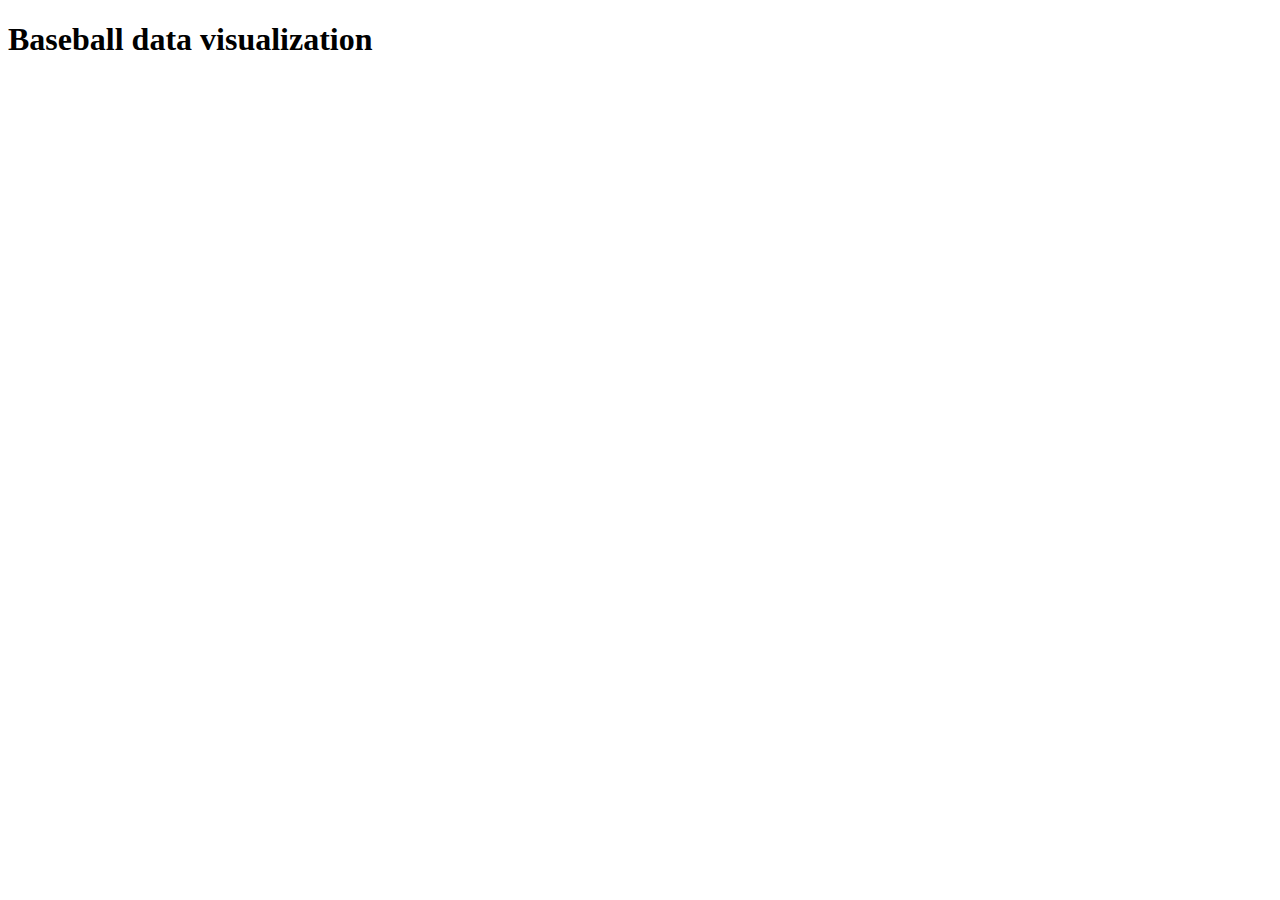
==== index.html @ c1b7d488 "Added code for boxplot" ====
<!DOCTYPE html>
<html>
<head>
  <meta charset="utf-8">
  <meta name="viewport" content="width=device-width, initial-scale=1">
  <title>Visualizing Baseball Data</title>
  <link rel="stylesheet" href="css/style.css">
  <script src="https://d3js.org/d3.v3.min.js" charset="utf-8"></script>
</head>
<body>
  <h1>Baseball data visualization</h1>

  <script src="js/create_barplot.js"></script>
  <script src="js/box.js"></script>
  <script src="js/create_boxplot.js"></script>
  <script>
  d3.csv("data/baseball_data.csv", function(d){
  // + sign before variable, converts to number
    return{
      "name": d.name,
      "handedness": d.handedness,
      "height": +d.height,
      "weight": +d.weight,
      "avg": +d.avg,
      "HR": +d.HR
    };
  },function(data){
    draw_bar_plot(data);
    draw_box_plot(data, "avg");
    draw_box_plot(data, "HR");
  });
  </script>
</body>
</html>
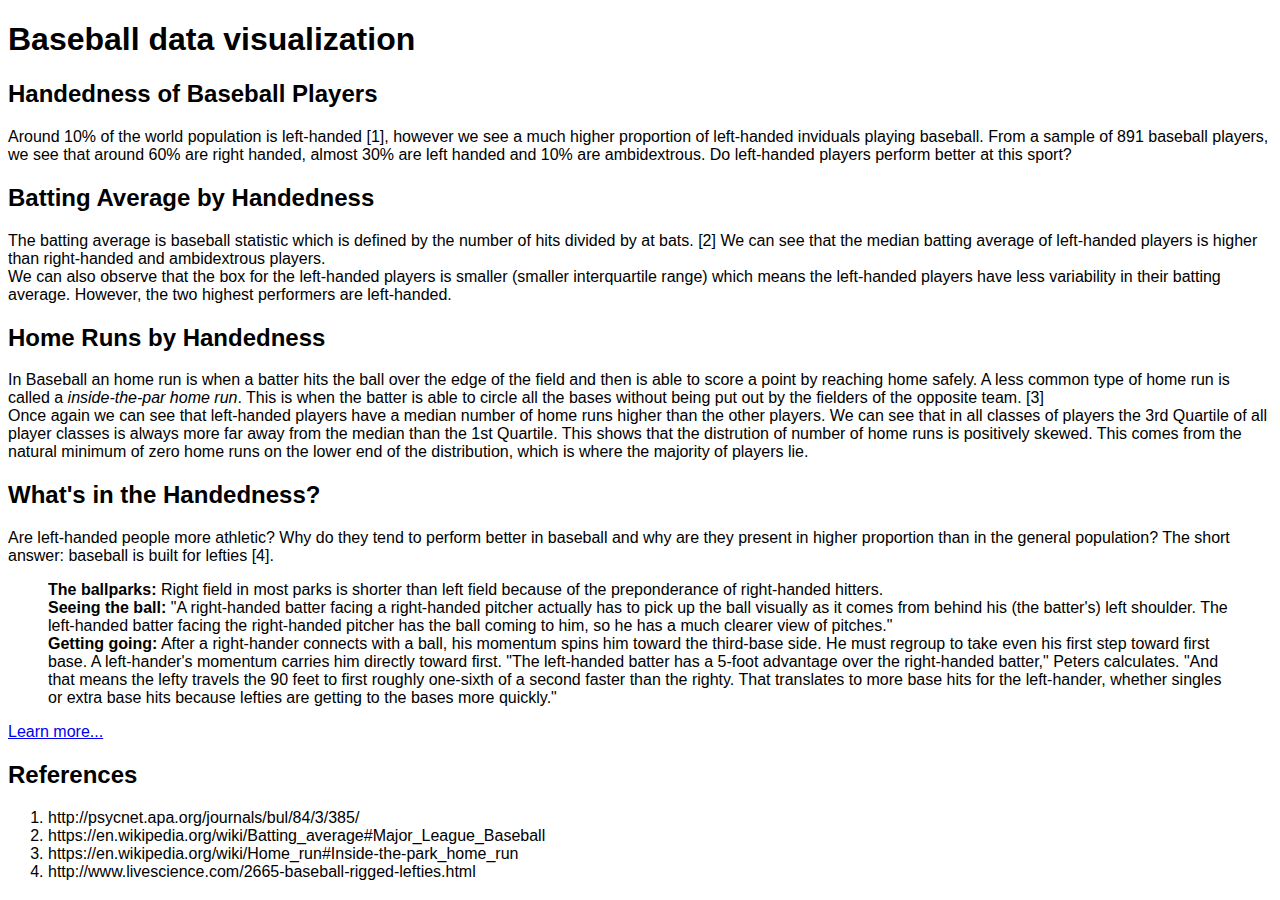
==== commit ed50f9da: "Completed the narrative" ====
--- a/index.html
+++ b/index.html
@@ -9,12 +9,85 @@
 </head>
 <body>
   <h1>Baseball data visualization</h1>
+  <div id="hand-barplot" class="story-text">
+    <h2>Handedness of Baseball Players</h2>
+    <p>Around 10% of the world population is left-handed [1], however we
+    see a much higher proportion of left-handed inviduals playing baseball.
+    From a sample of 891 baseball players, we see that around 60% are right handed,
+    almost 30% are left handed and 10% are ambidextrous. Do left-handed
+    players perform better at this sport?</p>
+  </div>
+  <div id="avg-boxplot" class="story-text">
+    <h2>Batting Average by Handedness</h2>
+    <p>The batting average is baseball statistic which is defined by the number
+      of hits divided by at bats. [2] We can see that the median batting average
+      of left-handed players is higher than right-handed and ambidextrous players.
+      <br>
+      We can also observe that the box for the left-handed players is smaller
+      (smaller interquartile range) which means the left-handed players have
+      less variability in their batting average. However, the two highest performers
+      are left-handed.
+    </p>
 
+  </div>
+  <div id="HR-boxplot" class="story-text">
+    <h2>Home Runs by Handedness</h2>
+    <p>In Baseball an home run is when a batter hits the ball over the edge of
+      the field and then is able to score a point by reaching home safely. A less
+      common type of home run is called a <em>inside-the-par home run</em>. This
+      is when the batter is able to circle all the bases without being  put out by
+      the fielders of the opposite team. [3]
+      <br>
+      Once again we can see that left-handed players have a median number of home runs
+      higher than the other players. We can see that in all classes of players
+      the 3rd Quartile of all player classes is always more far away from the median
+      than the 1st Quartile. This shows that the distrution of number of home runs
+      is positively skewed. This comes from the natural minimum of zero home runs
+      on the lower end of the distribution, which is where the majority of players lie.
+    </p>
+  </div>
+  <div id="why-better" class="story-text">
+    <h2>What's in the Handedness?</h2>
+    Are left-handed people more athletic? Why do they tend to perform better in
+    baseball and why are they present in higher proportion than in the general
+    population? The short answer: baseball is built for lefties [4].
+
+    <blockquote cite="http://www.livescience.com/2665-baseball-rigged-lefties.html">
+      <b>The ballparks:</b> Right field in most parks is shorter than left field
+      because of the preponderance of right-handed hitters.
+      <br>
+
+<b>Seeing the ball:</b> "A right-handed batter facing a right-handed pitcher actually
+has to pick up the ball visually as it comes from behind his (the batter's) left
+shoulder. The left-handed batter facing the right-handed pitcher has the ball
+coming to him, so he has a much clearer view of pitches."
+<br>
+<b>Getting going:</b> After a right-hander connects with a ball, his momentum spins him
+toward the third-base side. He must regroup to take even his first step toward
+first base. A left-hander's momentum carries him directly toward first. "The
+left-handed batter has a 5-foot advantage over the right-handed batter," Peters
+calculates. "And that means the lefty travels the 90 feet to first roughly
+one-sixth of a second faster than the righty. That translates to more base hits
+for the left-hander, whether singles or extra base hits because lefties are
+getting to the bases more quickly."
+    </blockquote>
+    <p><a href="http://www.livescience.com/2665-baseball-rigged-lefties.html">Learn more...</a></p>
+
+  </div>
+  <div id="references" class="story-text">
+    <h2>References</h2>
+    <ol>
+      <li> http://psycnet.apa.org/journals/bul/84/3/385/ </li>
+      <li> https://en.wikipedia.org/wiki/Batting_average#Major_League_Baseball</li>
+      <li> https://en.wikipedia.org/wiki/Home_run#Inside-the-park_home_run </li>
+      <li> http://www.livescience.com/2665-baseball-rigged-lefties.html </li>
+
+    </ol>
+  </div>
   <script src="js/create_barplot.js"></script>
-  <script src="js/box.js"></script>
   <script src="js/create_boxplot.js"></script>
   <script>
-  d3.csv("data/baseball_data.csv", function(d){
+  d3.csv("data/baseball_data_subset.csv", function(d){
   // + sign before variable, converts to number
     return{
       "name": d.name,
@@ -25,6 +98,7 @@
       "HR": +d.HR
     };
   },function(data){
+    console.log(data.length);
     draw_bar_plot(data);
     draw_box_plot(data, "avg");
     draw_box_plot(data, "HR");
--- a/css/style.css
+++ b/css/style.css
@@ -0,0 +1,35 @@
+.axis text {
+  font: 10px sans-serif;
+}
+
+.axis path,
+.axis line {
+  fill: none;
+  stroke: #000;
+  shape-rendering: crispEdges;
+}
+
+body {
+  font-family: "Helvetica Neue", Helvetica, Arial, sans-serif;
+}
+
+.box {
+  font: 10px sans-serif;
+}
+
+.box line,
+.box rect,
+.box circle {
+  fill: #fff;
+  stroke: #000;
+  stroke-width: 1.5px;
+}
+
+.box .center {
+  stroke-dasharray: 3,3;
+}
+
+.box .outlier {
+  fill: none;
+  stroke: #ccc;
+}
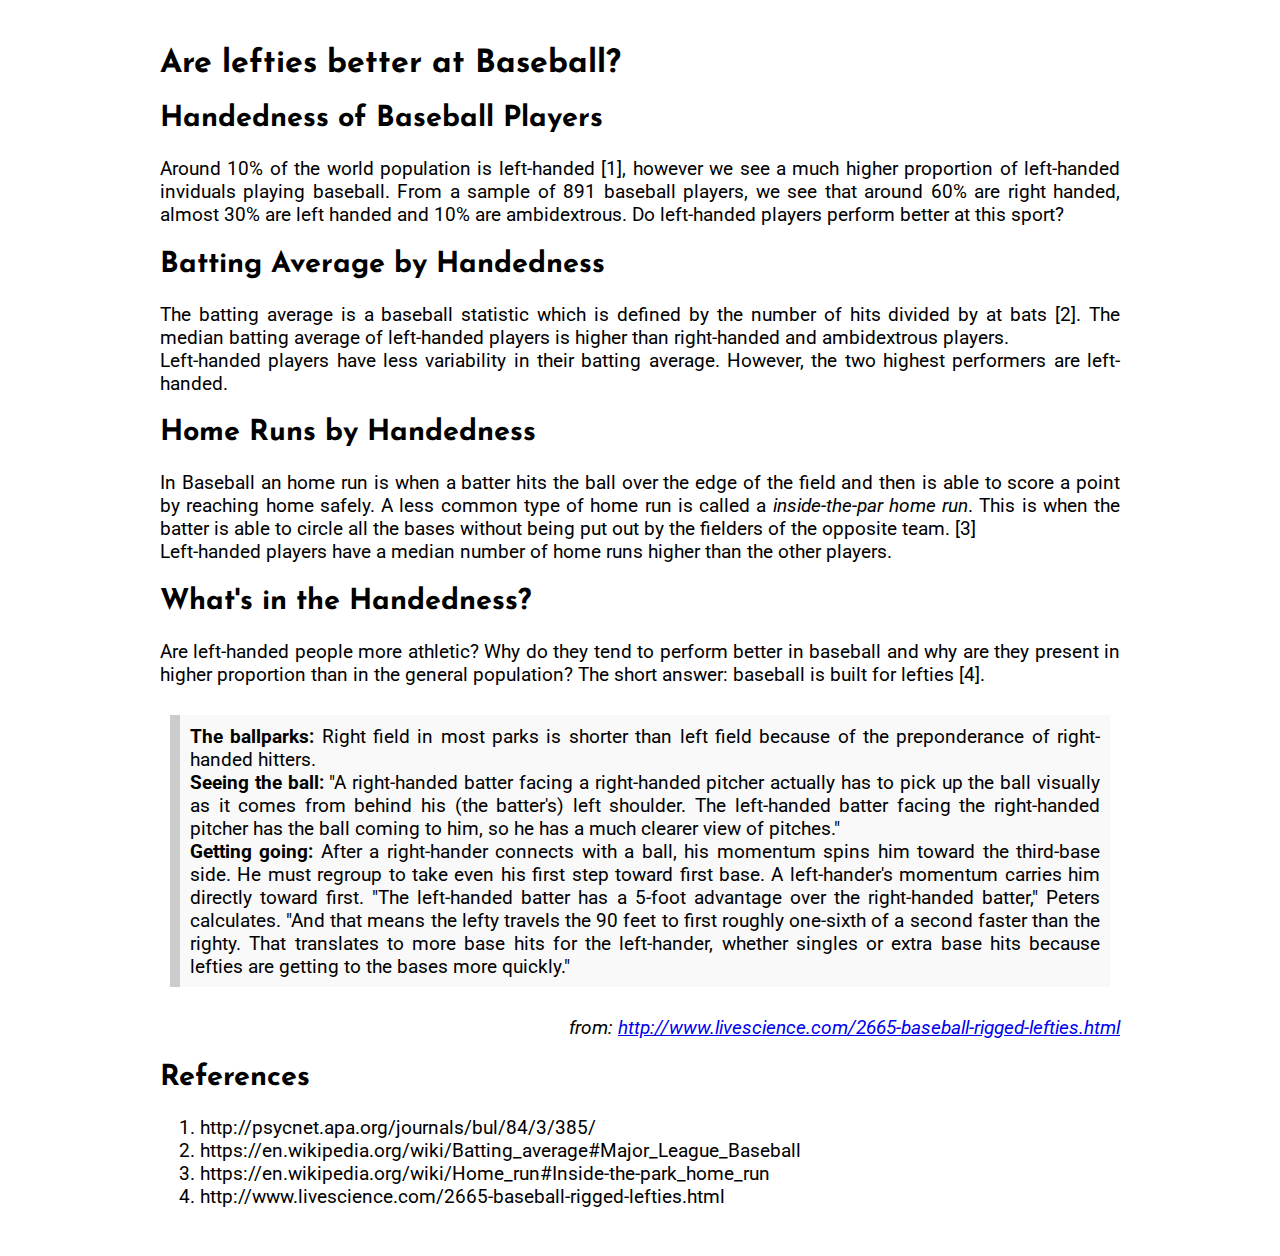
==== commit 711b60da: "2nd Iteration of Visualization (#2)" ====
--- a/index.html
+++ b/index.html
@@ -4,11 +4,12 @@
   <meta charset="utf-8">
   <meta name="viewport" content="width=device-width, initial-scale=1">
   <title>Visualizing Baseball Data</title>
+  <link href="https://fonts.googleapis.com/css?family=Josefin+Sans:700|Roboto:400,400i" rel="stylesheet">
   <link rel="stylesheet" href="css/style.css">
   <script src="https://d3js.org/d3.v3.min.js" charset="utf-8"></script>
 </head>
 <body>
-  <h1>Baseball data visualization</h1>
+  <h1>Are lefties better at Baseball?</h1>
   <div id="hand-barplot" class="story-text">
     <h2>Handedness of Baseball Players</h2>
     <p>Around 10% of the world population is left-handed [1], however we
@@ -19,14 +20,12 @@
   </div>
   <div id="avg-boxplot" class="story-text">
     <h2>Batting Average by Handedness</h2>
-    <p>The batting average is baseball statistic which is defined by the number
-      of hits divided by at bats. [2] We can see that the median batting average
+    <p>The batting average is a baseball statistic which is defined by the number
+      of hits divided by at bats [2]. The median batting average
       of left-handed players is higher than right-handed and ambidextrous players.
       <br>
-      We can also observe that the box for the left-handed players is smaller
-      (smaller interquartile range) which means the left-handed players have
-      less variability in their batting average. However, the two highest performers
-      are left-handed.
+      Left-handed players have less variability in their batting average. However,
+      the two highest performers are left-handed.
     </p>
 
   </div>
@@ -38,12 +37,8 @@
       is when the batter is able to circle all the bases without being  put out by
       the fielders of the opposite team. [3]
       <br>
-      Once again we can see that left-handed players have a median number of home runs
-      higher than the other players. We can see that in all classes of players
-      the 3rd Quartile of all player classes is always more far away from the median
-      than the 1st Quartile. This shows that the distrution of number of home runs
-      is positively skewed. This comes from the natural minimum of zero home runs
-      on the lower end of the distribution, which is where the majority of players lie.
+      Left-handed players have a median number of home runs
+      higher than the other players.
     </p>
   </div>
   <div id="why-better" class="story-text">
@@ -53,9 +48,9 @@
     population? The short answer: baseball is built for lefties [4].
 
     <blockquote cite="http://www.livescience.com/2665-baseball-rigged-lefties.html">
-      <b>The ballparks:</b> Right field in most parks is shorter than left field
-      because of the preponderance of right-handed hitters.
-      <br>
+<b>The ballparks:</b> Right field in most parks is shorter than left field
+because of the preponderance of right-handed hitters.
+<br>
 
 <b>Seeing the ball:</b> "A right-handed batter facing a right-handed pitcher actually
 has to pick up the ball visually as it comes from behind his (the batter's) left
@@ -71,7 +66,7 @@
 for the left-hander, whether singles or extra base hits because lefties are
 getting to the bases more quickly."
     </blockquote>
-    <p><a href="http://www.livescience.com/2665-baseball-rigged-lefties.html">Learn more...</a></p>
+    <p class="citation-from"><em>from: <a href="http://www.livescience.com/2665-baseball-rigged-lefties.html">http://www.livescience.com/2665-baseball-rigged-lefties.html</a></em></p>
 
   </div>
   <div id="references" class="story-text">
@@ -85,6 +80,7 @@
     </ol>
   </div>
   <script src="js/create_barplot.js"></script>
+  <script src="js/d3-tip.js"></script>
   <script src="js/create_boxplot.js"></script>
   <script>
   d3.csv("data/baseball_data_subset.csv", function(d){
@@ -98,10 +94,10 @@
       "HR": +d.HR
     };
   },function(data){
-    console.log(data.length);
     draw_bar_plot(data);
     draw_box_plot(data, "avg");
     draw_box_plot(data, "HR");
+
   });
   </script>
 </body>
--- a/css/style.css
+++ b/css/style.css
@@ -1,5 +1,33 @@
+body{
+  font-family: 'Roboto', sans-serif;
+  text-align: justify;
+  width: 60rem;
+  margin: 3rem auto 3rem auto;
+}
+
+h1,h2,h3{
+  font-family: "Josefin Sans", sans-serif;
+}
+
+.story-text{
+  font-size: 1.2rem;
+}
+
 .axis text {
-  font: 10px sans-serif;
+  font: 0.8rem sans-serif;
+  text-rendering: optimizeLegibility;
+}
+
+
+blockquote {
+  background: #f9f9f9;
+  border-left: 10px solid #ccc;
+  margin: 1.5em 10px;
+  padding: 0.5em 10px;
+}
+
+.citation-from{
+  text-align: right;
 }
 
 .axis path,
@@ -9,27 +37,29 @@
   shape-rendering: crispEdges;
 }
 
-body {
-  font-family: "Helvetica Neue", Helvetica, Arial, sans-serif;
+rect.box {
+  fill: #fff;
+  stroke: #000;
+  stroke-width: 0.1rem;
 }
 
-.box {
-  font: 10px sans-serif;
+line.median{
+  stroke: #3498DB;
+  stroke-width: 0.1rem;
 }
 
-.box line,
-.box rect,
-.box circle {
+circle.outlier {
   fill: #fff;
-  stroke: #000;
-  stroke-width: 1.5px;
+  fill-opacity: 0.5;
+  stroke: #515151;
 }
 
-.box .center {
-  stroke-dasharray: 3,3;
+.tooltip, .d3-tip{
+  background: #fff;
+  border-radius: 0.125rem;
+  padding: 0.5rem;
+  border: solid 0.1rem #000;
+  opacity: 0.9;
+  pointer-events: none;
+
 }
-
-.box .outlier {
-  fill: none;
-  stroke: #ccc;
-}
